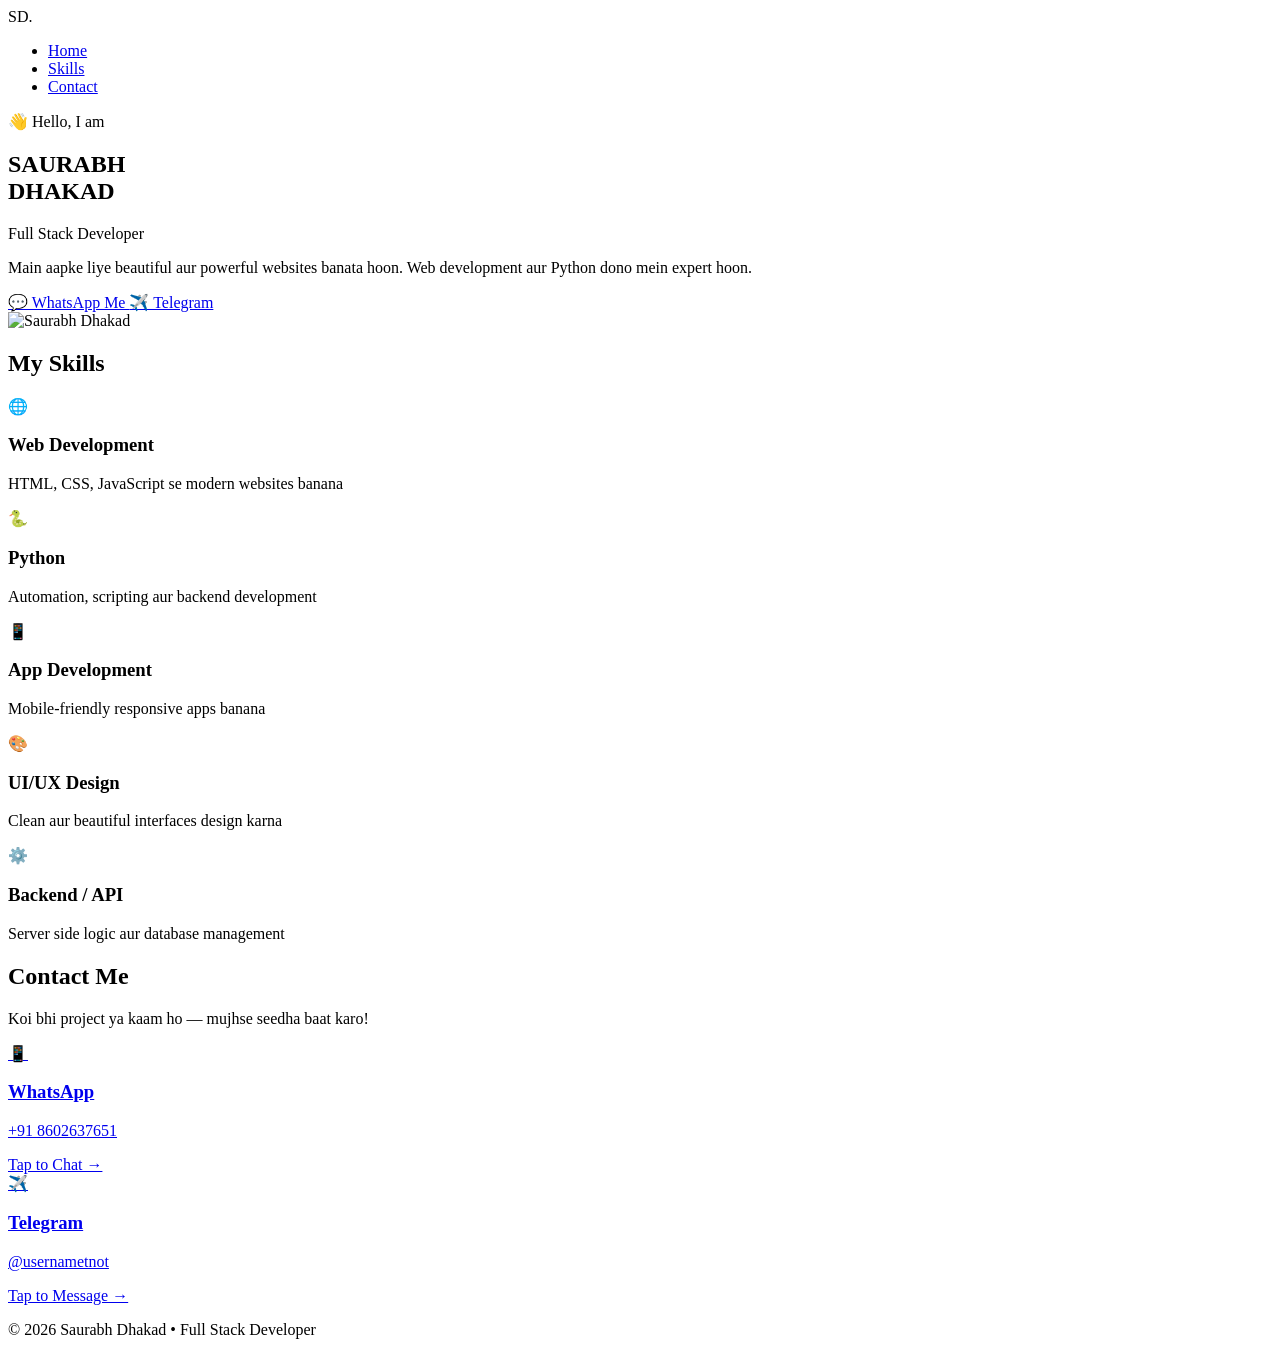
==== index.html @ 5c7d08dd "Rename my-portfolio/index.html to index.html" ====
<!DOCTYPE html>
<html lang="en">
<head>
  <meta charset="UTF-8" />
  <meta name="viewport" content="width=device-width, initial-scale=1.0"/>
  <title>Saurabh Dhakad — Developer</title>
  <link rel="stylesheet" href="style.css" />
  <link href="https://fonts.googleapis.com/css2?family=Playfair+Display:wght@700;900&family=DM+Sans:wght@300;400;500&display=swap" rel="stylesheet"/>
</head>
<body>

  <!-- NAVBAR -->
  <nav class="navbar">
    <div class="nav-logo">SD.</div>
    <ul class="nav-links">
      <li><a href="#hero">Home</a></li>
      <li><a href="#skills">Skills</a></li>
      <li><a href="#contact">Contact</a></li>
    </ul>
  </nav>

  <!-- HERO SECTION -->
  <section class="hero" id="hero">
    <div class="hero-text">
      <p class="hello-tag">👋 Hello, I am</p>
      <h1 class="name-3d">SAURABH<br/>DHAKAD</h1>
      <p class="hero-role">Full Stack <span class="highlight">Developer</span></p>
      <p class="hero-desc">
        Main aapke liye beautiful aur powerful websites banata hoon.
        Web development aur Python dono mein expert hoon.
      </p>
      <div class="hero-btns">
        <a href="https://wa.me/918602637651" target="_blank" class="btn-whatsapp">
          💬 WhatsApp Me
        </a>
        <a href="https://t.me/usernametnot" target="_blank" class="btn-telegram">
          ✈️ Telegram
        </a>
      </div>
    </div>
    <div class="hero-image">
      <img src="8b1a1d889ffdce078580e1a462065e87.jpg" alt="Saurabh Dhakad" class="dev-img"/>
    </div>
  </section>

  <!-- SKILLS SECTION -->
  <section class="skills" id="skills">
    <h2 class="section-title-3d">My Skills</h2>
    <div class="skills-grid">

      <div class="skill-card">
        <span class="skill-icon">🌐</span>
        <h3>Web Development</h3>
        <p>HTML, CSS, JavaScript se modern websites banana</p>
        <div class="skill-bar"><div class="skill-fill" style="width:90%"></div></div>
      </div>

      <div class="skill-card">
        <span class="skill-icon">🐍</span>
        <h3>Python</h3>
        <p>Automation, scripting aur backend development</p>
        <div class="skill-bar"><div class="skill-fill" style="width:85%"></div></div>
      </div>

      <div class="skill-card">
        <span class="skill-icon">📱</span>
        <h3>App Development</h3>
        <p>Mobile-friendly responsive apps banana</p>
        <div class="skill-bar"><div class="skill-fill" style="width:80%"></div></div>
      </div>

      <div class="skill-card">
        <span class="skill-icon">🎨</span>
        <h3>UI/UX Design</h3>
        <p>Clean aur beautiful interfaces design karna</p>
        <div class="skill-bar"><div class="skill-fill" style="width:85%"></div></div>
      </div>

      <div class="skill-card">
        <span class="skill-icon">⚙️</span>
        <h3>Backend / API</h3>
        <p>Server side logic aur database management</p>
        <div class="skill-bar"><div class="skill-fill" style="width:75%"></div></div>
      </div>

    </div>
  </section>

  <!-- CONTACT SECTION -->
  <section class="contact" id="contact">
    <h2 class="section-title-3d">Contact Me</h2>
    <p class="contact-sub">Koi bhi project ya kaam ho — mujhse seedha baat karo!</p>
    <div class="contact-cards">

      <a href="https://wa.me/918602637651" target="_blank" class="contact-card whatsapp-card">
        <div class="contact-icon">📱</div>
        <h3>WhatsApp</h3>
        <p>+91 8602637651</p>
        <span class="contact-action">Tap to Chat →</span>
      </a>

      <a href="https://t.me/usernametnot" target="_blank" class="contact-card telegram-card">
        <div class="contact-icon">✈️</div>
        <h3>Telegram</h3>
        <p>@usernametnot</p>
        <span class="contact-action">Tap to Message →</span>
      </a>

    </div>
  </section>

  <!-- FOOTER -->
  <footer class="footer">
    <p>© 2026 Saurabh Dhakad • Full Stack Developer</p>
  </footer>

  <script src="script.js"></script>
</body>
</html>
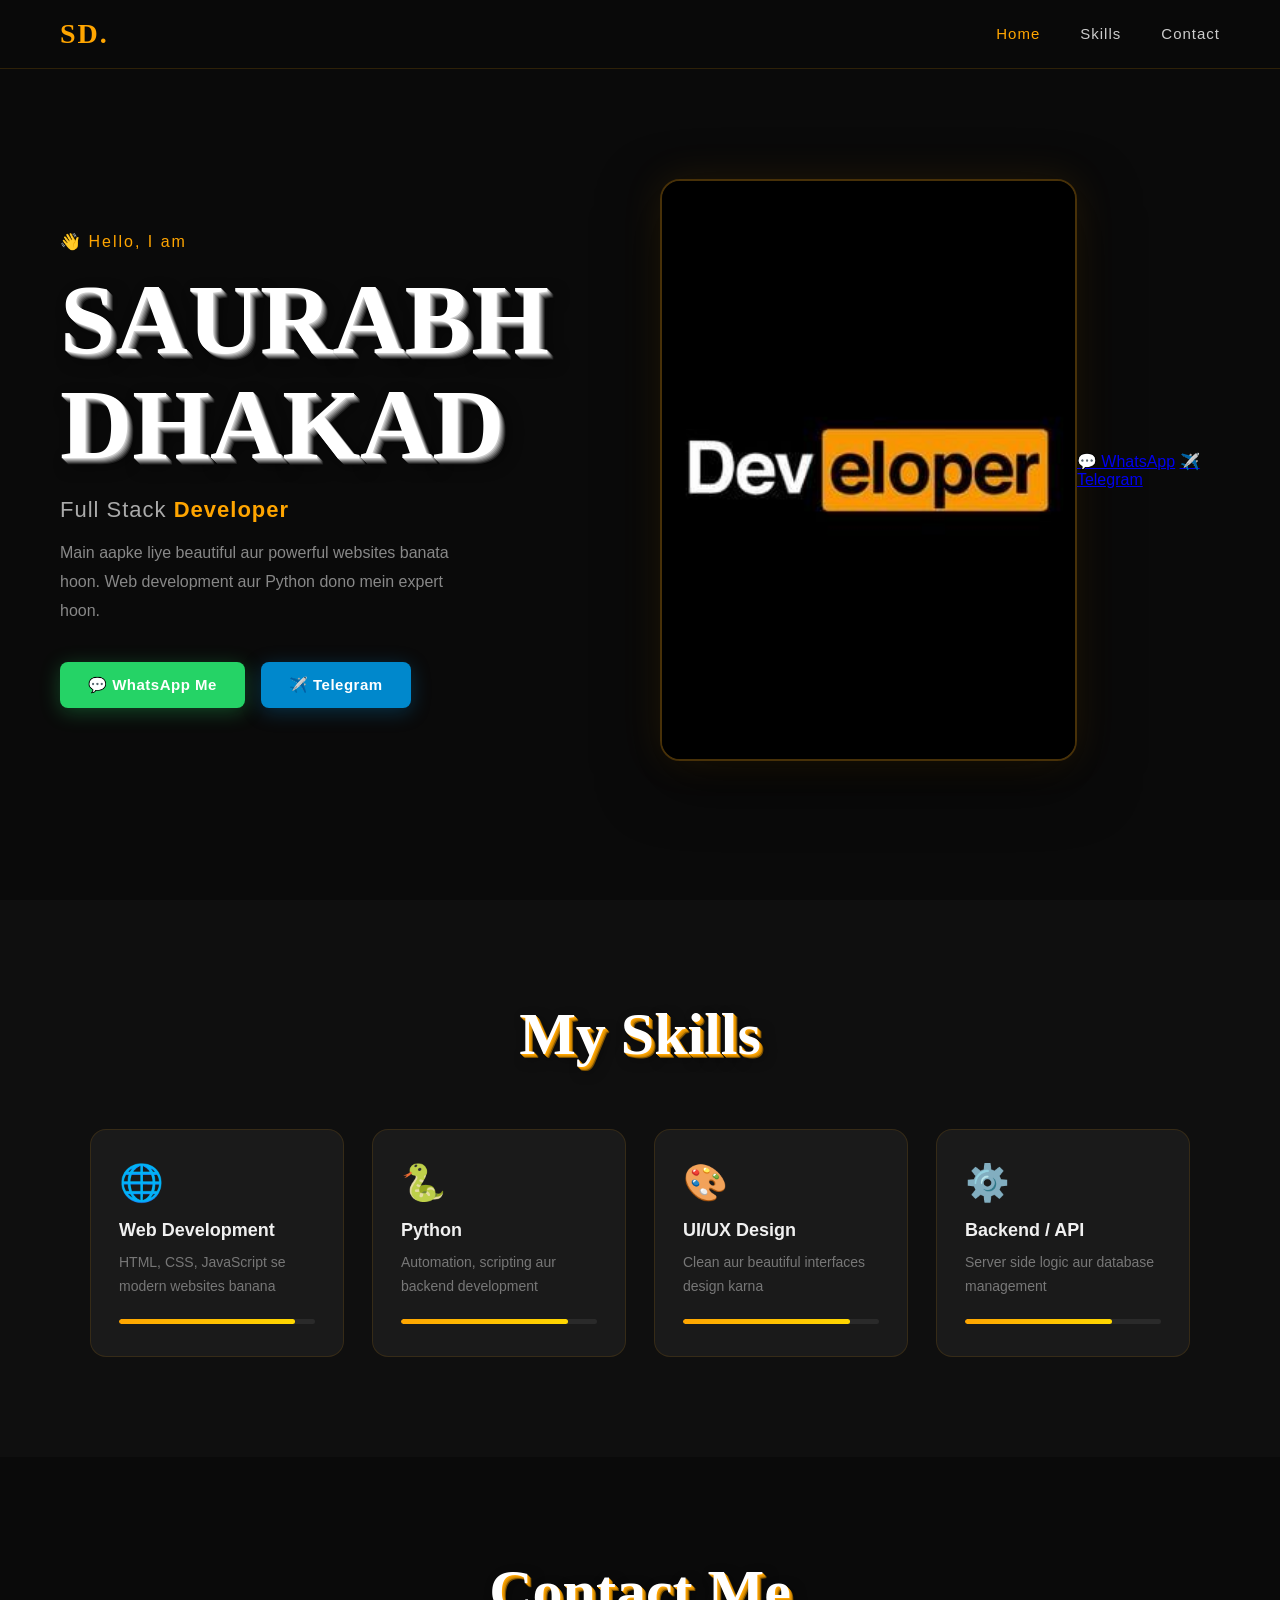
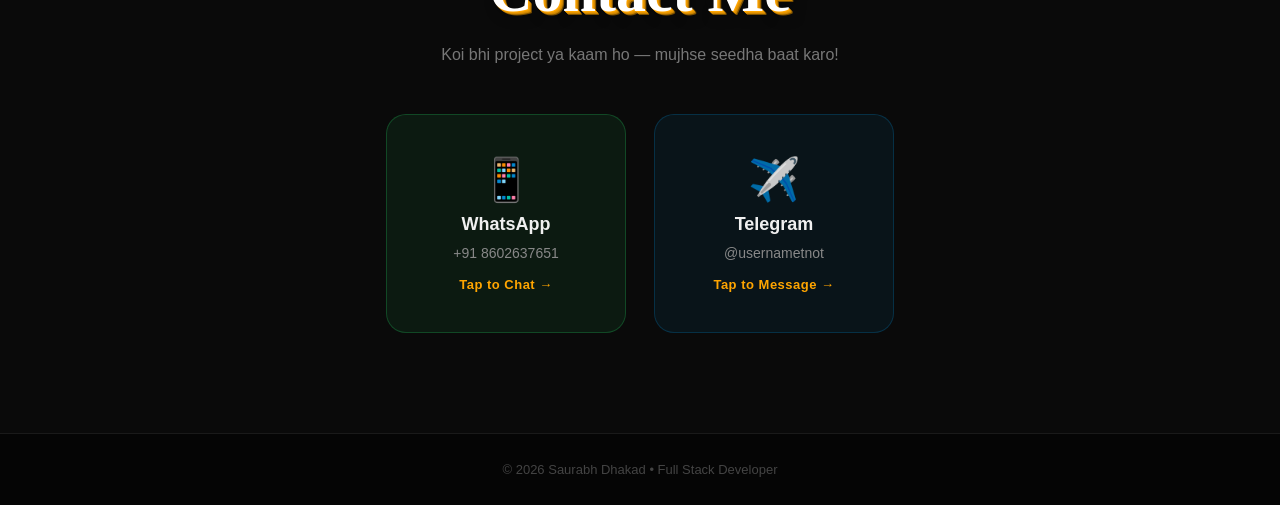
==== commit 0c75260e: "Update index.html" ====
--- a/index.html
+++ b/index.html
@@ -30,16 +30,20 @@
         Web development aur Python dono mein expert hoon.
       </p>
       <div class="hero-btns">
-        <a href="https://wa.me/918602637651" target="_blank" class="btn-whatsapp">
+        <a href="https://wa.me/918602637651" target="_blank" class="btn-whatsapp btn-drop">
           💬 WhatsApp Me
         </a>
-        <a href="https://t.me/usernametnot" target="_blank" class="btn-telegram">
+        <a href="https://t.me/usernametnot" target="_blank" class="btn-telegram btn-drop">
           ✈️ Telegram
         </a>
       </div>
     </div>
     <div class="hero-image">
       <img src="8b1a1d889ffdce078580e1a462065e87.jpg" alt="Saurabh Dhakad" class="dev-img"/>
+      <div class="img-btns">
+        <a href="https://wa.me/918602637651" target="_blank" class="img-btn img-btn-wa img-drop">💬 WhatsApp</a>
+        <a href="https://t.me/usernametnot" target="_blank" class="img-btn img-btn-tg img-drop">✈️ Telegram</a>
+      </div>
     </div>
   </section>
 
@@ -60,13 +64,6 @@
         <h3>Python</h3>
         <p>Automation, scripting aur backend development</p>
         <div class="skill-bar"><div class="skill-fill" style="width:85%"></div></div>
-      </div>
-
-      <div class="skill-card">
-        <span class="skill-icon">📱</span>
-        <h3>App Development</h3>
-        <p>Mobile-friendly responsive apps banana</p>
-        <div class="skill-bar"><div class="skill-fill" style="width:80%"></div></div>
       </div>
 
       <div class="skill-card">
--- a/style.css
+++ b/style.css
@@ -0,0 +1,433 @@
+/* ===========================
+   RESET & BASE
+=========================== */
+* {
+  margin: 0;
+  padding: 0;
+  box-sizing: border-box;
+}
+
+html {
+  scroll-behavior: smooth;
+}
+
+body {
+  font-family: 'DM Sans', sans-serif;
+  background-color: #0a0a0a;
+  color: #f0f0f0;
+  overflow-x: hidden;
+}
+
+/* ===========================
+   NAVBAR
+=========================== */
+.navbar {
+  position: fixed;
+  top: 0;
+  width: 100%;
+  z-index: 999;
+  display: flex;
+  justify-content: space-between;
+  align-items: center;
+  padding: 18px 60px;
+  background: rgba(10, 10, 10, 0.85);
+  backdrop-filter: blur(12px);
+  border-bottom: 1px solid rgba(255, 165, 0, 0.15);
+}
+
+.nav-logo {
+  font-family: 'Playfair Display', serif;
+  font-size: 28px;
+  font-weight: 900;
+  color: #FFA500;
+  letter-spacing: 2px;
+}
+
+.nav-links {
+  list-style: none;
+  display: flex;
+  gap: 40px;
+}
+
+.nav-links a {
+  text-decoration: none;
+  color: #ccc;
+  font-size: 15px;
+  font-weight: 500;
+  letter-spacing: 1px;
+  transition: color 0.3s;
+}
+
+.nav-links a:hover {
+  color: #FFA500;
+}
+
+/* ===========================
+   HERO SECTION
+=========================== */
+.hero {
+  min-height: 100vh;
+  display: flex;
+  align-items: center;
+  justify-content: space-between;
+  padding: 120px 60px 80px;
+  gap: 40px;
+}
+
+.hero-text {
+  flex: 1;
+  max-width: 560px;
+}
+
+.hello-tag {
+  font-size: 16px;
+  color: #FFA500;
+  letter-spacing: 2px;
+  margin-bottom: 16px;
+  font-weight: 500;
+}
+
+/* ===========================
+   3D TEXT EFFECT — MAIN NAME
+=========================== */
+.name-3d {
+  font-family: 'Playfair Display', serif;
+  font-size: clamp(56px, 8vw, 100px);
+  font-weight: 900;
+  line-height: 1.05;
+  color: #ffffff;
+  text-shadow:
+    1px 1px 0px #cccccc,
+    2px 2px 0px #aaaaaa,
+    3px 3px 0px #888888,
+    4px 4px 0px #666666,
+    5px 5px 0px #444444,
+    6px 6px 0px #222222,
+    7px 7px 15px rgba(0,0,0,0.6);
+  margin-bottom: 20px;
+  transition: text-shadow 0.3s ease;
+}
+
+.name-3d:hover {
+  text-shadow:
+    1px 1px 0px #FFA500,
+    2px 2px 0px #e69500,
+    3px 3px 0px #cc8400,
+    4px 4px 0px #b37300,
+    5px 5px 0px #996200,
+    6px 6px 0px #805100,
+    8px 8px 20px rgba(255, 165, 0, 0.4);
+  color: #fff;
+}
+
+.hero-role {
+  font-size: 22px;
+  font-weight: 300;
+  color: #aaa;
+  margin-bottom: 16px;
+  letter-spacing: 1px;
+}
+
+.highlight {
+  color: #FFA500;
+  font-weight: 600;
+}
+
+.hero-desc {
+  font-size: 16px;
+  color: #888;
+  line-height: 1.8;
+  margin-bottom: 36px;
+  max-width: 420px;
+}
+
+/* HERO BUTTONS */
+.hero-btns {
+  display: flex;
+  gap: 16px;
+  flex-wrap: wrap;
+}
+
+.btn-whatsapp {
+  display: inline-flex;
+  align-items: center;
+  gap: 8px;
+  padding: 14px 28px;
+  background: #25D366;
+  color: #fff;
+  text-decoration: none;
+  border-radius: 8px;
+  font-weight: 600;
+  font-size: 15px;
+  letter-spacing: 0.5px;
+  transition: transform 0.2s, box-shadow 0.2s;
+  box-shadow: 0 4px 20px rgba(37, 211, 102, 0.3);
+}
+
+.btn-whatsapp:hover {
+  transform: translateY(-3px);
+  box-shadow: 0 8px 30px rgba(37, 211, 102, 0.5);
+}
+
+.btn-telegram {
+  display: inline-flex;
+  align-items: center;
+  gap: 8px;
+  padding: 14px 28px;
+  background: #0088cc;
+  color: #fff;
+  text-decoration: none;
+  border-radius: 8px;
+  font-weight: 600;
+  font-size: 15px;
+  letter-spacing: 0.5px;
+  transition: transform 0.2s, box-shadow 0.2s;
+  box-shadow: 0 4px 20px rgba(0, 136, 204, 0.3);
+}
+
+.btn-telegram:hover {
+  transform: translateY(-3px);
+  box-shadow: 0 8px 30px rgba(0, 136, 204, 0.5);
+}
+
+/* HERO IMAGE */
+.hero-image {
+  flex: 1;
+  display: flex;
+  justify-content: center;
+  align-items: center;
+}
+
+.dev-img {
+  width: 100%;
+  max-width: 420px;
+  border-radius: 20px;
+  border: 2px solid rgba(255, 165, 0, 0.25);
+  box-shadow:
+    0 0 40px rgba(255, 165, 0, 0.1),
+    0 20px 60px rgba(0, 0, 0, 0.6);
+  transition: transform 0.4s ease, box-shadow 0.4s ease;
+}
+
+.dev-img:hover {
+  transform: scale(1.03) rotateY(3deg);
+  box-shadow:
+    0 0 60px rgba(255, 165, 0, 0.25),
+    0 30px 80px rgba(0, 0, 0, 0.7);
+}
+
+/* ===========================
+   SKILLS SECTION
+=========================== */
+.skills {
+  padding: 100px 60px;
+  background: #0f0f0f;
+}
+
+/* 3D TEXT EFFECT — SECTION TITLES */
+.section-title-3d {
+  font-family: 'Playfair Display', serif;
+  font-size: clamp(36px, 5vw, 60px);
+  font-weight: 900;
+  text-align: center;
+  margin-bottom: 60px;
+  color: #ffffff;
+  text-shadow:
+    1px 1px 0px #FFA500,
+    2px 2px 0px #e69500,
+    3px 3px 0px #cc8400,
+    4px 4px 0px #7a4f00,
+    5px 5px 12px rgba(0,0,0,0.5);
+}
+
+.skills-grid {
+  display: grid;
+  grid-template-columns: repeat(auto-fit, minmax(240px, 1fr));
+  gap: 28px;
+  max-width: 1100px;
+  margin: 0 auto;
+}
+
+.skill-card {
+  background: #1a1a1a;
+  border: 1px solid rgba(255, 165, 0, 0.12);
+  border-radius: 16px;
+  padding: 32px 28px;
+  transition: transform 0.3s ease, border-color 0.3s ease, box-shadow 0.3s ease;
+}
+
+.skill-card:hover {
+  transform: translateY(-8px) rotateX(3deg);
+  border-color: rgba(255, 165, 0, 0.5);
+  box-shadow: 0 16px 40px rgba(255, 165, 0, 0.12);
+}
+
+.skill-icon {
+  font-size: 36px;
+  display: block;
+  margin-bottom: 16px;
+}
+
+.skill-card h3 {
+  font-size: 18px;
+  font-weight: 600;
+  color: #f0f0f0;
+  margin-bottom: 10px;
+}
+
+.skill-card p {
+  font-size: 14px;
+  color: #777;
+  line-height: 1.7;
+  margin-bottom: 20px;
+}
+
+.skill-bar {
+  height: 5px;
+  background: #2a2a2a;
+  border-radius: 999px;
+  overflow: hidden;
+}
+
+.skill-fill {
+  height: 100%;
+  background: linear-gradient(90deg, #FFA500, #FFD700);
+  border-radius: 999px;
+  animation: fillBar 1.5s ease forwards;
+  transform-origin: left;
+}
+
+@keyframes fillBar {
+  from { width: 0% !important; }
+  to   { /* width stays as inline style */ }
+}
+
+/* ===========================
+   CONTACT SECTION
+=========================== */
+.contact {
+  padding: 100px 60px;
+  background: #0a0a0a;
+  text-align: center;
+}
+
+.contact-sub {
+  color: #777;
+  font-size: 16px;
+  margin-top: -40px;
+  margin-bottom: 50px;
+}
+
+.contact-cards {
+  display: flex;
+  justify-content: center;
+  gap: 28px;
+  flex-wrap: wrap;
+}
+
+.contact-card {
+  display: flex;
+  flex-direction: column;
+  align-items: center;
+  gap: 10px;
+  padding: 40px 50px;
+  border-radius: 20px;
+  text-decoration: none;
+  width: 240px;
+  transition: transform 0.3s ease, box-shadow 0.3s ease;
+}
+
+.whatsapp-card {
+  background: rgba(37, 211, 102, 0.08);
+  border: 1px solid rgba(37, 211, 102, 0.25);
+}
+
+.whatsapp-card:hover {
+  transform: translateY(-8px);
+  box-shadow: 0 20px 50px rgba(37, 211, 102, 0.2);
+}
+
+.telegram-card {
+  background: rgba(0, 136, 204, 0.08);
+  border: 1px solid rgba(0, 136, 204, 0.25);
+}
+
+.telegram-card:hover {
+  transform: translateY(-8px);
+  box-shadow: 0 20px 50px rgba(0, 136, 204, 0.2);
+}
+
+.contact-icon {
+  font-size: 42px;
+}
+
+.contact-card h3 {
+  font-size: 18px;
+  font-weight: 700;
+  color: #f0f0f0;
+}
+
+.contact-card p {
+  font-size: 14px;
+  color: #888;
+}
+
+.contact-action {
+  font-size: 13px;
+  color: #FFA500;
+  font-weight: 600;
+  letter-spacing: 0.5px;
+  margin-top: 6px;
+}
+
+/* ===========================
+   FOOTER
+=========================== */
+.footer {
+  text-align: center;
+  padding: 28px;
+  background: #050505;
+  color: #444;
+  font-size: 13px;
+  border-top: 1px solid #1a1a1a;
+}
+
+/* ===========================
+   RESPONSIVE — MOBILE
+=========================== */
+@media (max-width: 768px) {
+  .navbar {
+    padding: 16px 24px;
+  }
+
+  .nav-links {
+    gap: 20px;
+  }
+
+  .hero {
+    flex-direction: column;
+    padding: 100px 24px 60px;
+    text-align: center;
+  }
+
+  .hero-desc {
+    margin: 0 auto 30px;
+  }
+
+  .hero-btns {
+    justify-content: center;
+  }
+
+  .dev-img {
+    max-width: 300px;
+  }
+
+  .skills {
+    padding: 70px 24px;
+  }
+
+  .contact {
+    padding: 70px 24px;
+  }
+  }
+  
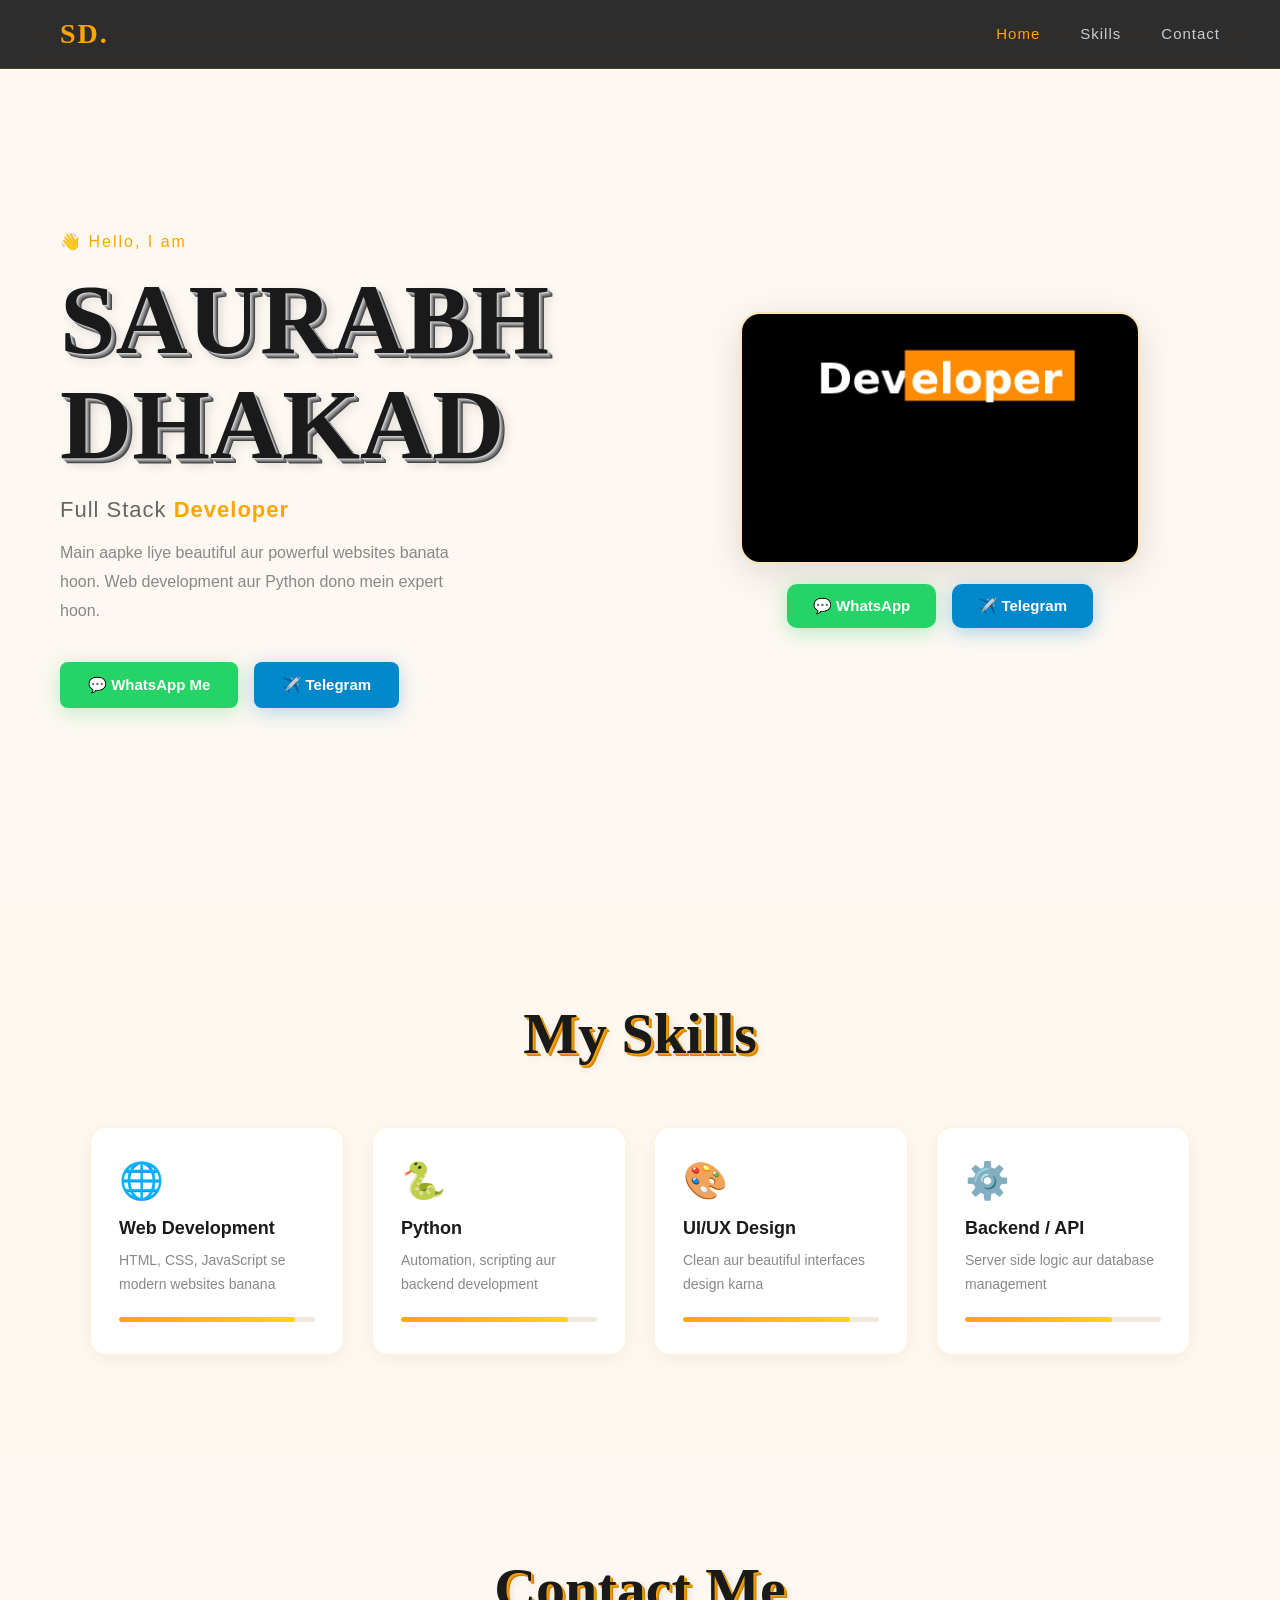
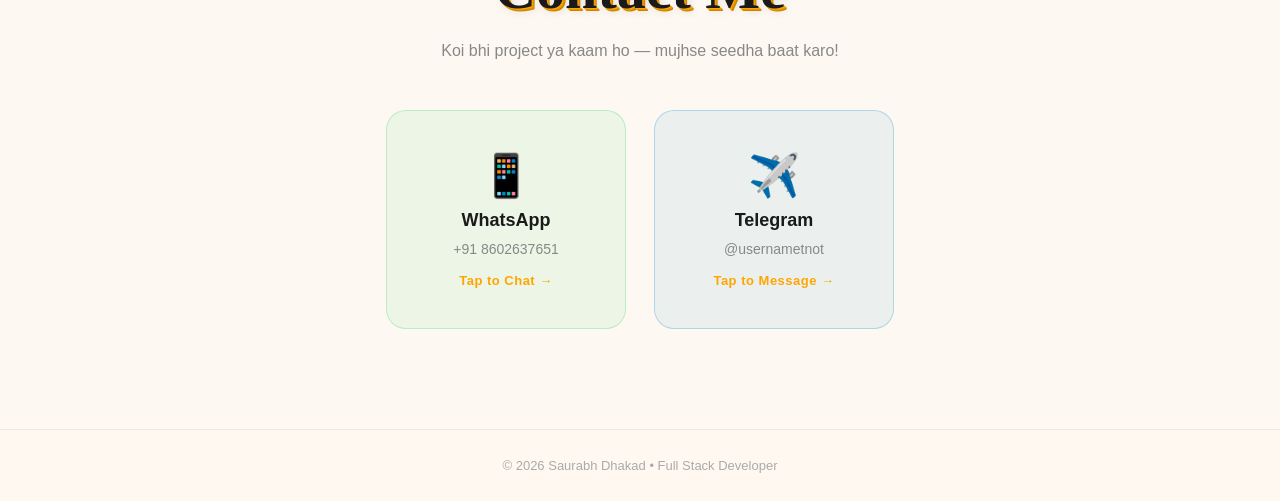
==== commit cead6868: "Update index.html" ====
--- a/index.html
+++ b/index.html
@@ -39,7 +39,7 @@
       </div>
     </div>
     <div class="hero-image">
-      <img src="8b1a1d889ffdce078580e1a462065e87.jpg" alt="Saurabh Dhakad" class="dev-img"/>
+      <img src="8b1a1d889ffdce078580e1a462065e87.jpg.gif" alt="Saurabh Dhakad" class="dev-img"/>
       <div class="img-btns">
         <a href="https://wa.me/918602637651" target="_blank" class="img-btn img-btn-wa img-drop">💬 WhatsApp</a>
         <a href="https://t.me/usernametnot" target="_blank" class="img-btn img-btn-tg img-drop">✈️ Telegram</a>
--- a/style.css
+++ b/style.css
@@ -13,8 +13,8 @@
 
 body {
   font-family: 'DM Sans', sans-serif;
-  background-color: #0a0a0a;
-  color: #f0f0f0;
+  background-color: #fdf8f2;
+  color: #1a1a1a;
   overflow-x: hidden;
 }
 
@@ -30,9 +30,10 @@
   justify-content: space-between;
   align-items: center;
   padding: 18px 60px;
-  background: rgba(10, 10, 10, 0.85);
+  background: rgba(253, 248, 242, 0.92);
   backdrop-filter: blur(12px);
-  border-bottom: 1px solid rgba(255, 165, 0, 0.15);
+  border-bottom: 1px solid rgba(255, 165, 0, 0.2);
+  box-shadow: 0 2px 20px rgba(0,0,0,0.06);
 }
 
 .nav-logo {
@@ -51,7 +52,7 @@
 
 .nav-links a {
   text-decoration: none;
-  color: #ccc;
+  color: #555;
   font-size: 15px;
   font-weight: 500;
   letter-spacing: 1px;
@@ -72,6 +73,7 @@
   justify-content: space-between;
   padding: 120px 60px 80px;
   gap: 40px;
+  background: #fdf8f2;
 }
 
 .hero-text {
@@ -88,22 +90,21 @@
 }
 
 /* ===========================
-   3D TEXT EFFECT — MAIN NAME
+   3D TEXT EFFECT
 =========================== */
 .name-3d {
   font-family: 'Playfair Display', serif;
   font-size: clamp(56px, 8vw, 100px);
   font-weight: 900;
   line-height: 1.05;
-  color: #ffffff;
+  color: #1a1a1a;
   text-shadow:
     1px 1px 0px #cccccc,
     2px 2px 0px #aaaaaa,
     3px 3px 0px #888888,
     4px 4px 0px #666666,
     5px 5px 0px #444444,
-    6px 6px 0px #222222,
-    7px 7px 15px rgba(0,0,0,0.6);
+    6px 6px 12px rgba(0,0,0,0.15);
   margin-bottom: 20px;
   transition: text-shadow 0.3s ease;
 }
@@ -115,15 +116,13 @@
     3px 3px 0px #cc8400,
     4px 4px 0px #b37300,
     5px 5px 0px #996200,
-    6px 6px 0px #805100,
-    8px 8px 20px rgba(255, 165, 0, 0.4);
-  color: #fff;
+    6px 6px 20px rgba(255,165,0,0.3);
 }
 
 .hero-role {
   font-size: 22px;
   font-weight: 300;
-  color: #aaa;
+  color: #666;
   margin-bottom: 16px;
   letter-spacing: 1px;
 }
@@ -141,11 +140,28 @@
   max-width: 420px;
 }
 
-/* HERO BUTTONS */
+/* HERO TEXT BUTTONS */
 .hero-btns {
   display: flex;
   gap: 16px;
   flex-wrap: wrap;
+}
+
+/* DROP ANIMATION — upar se girna */
+.btn-drop {
+  opacity: 0;
+  transform: translateY(-60px);
+  animation: dropDown 0.6s cubic-bezier(0.34, 1.56, 0.64, 1) forwards;
+}
+
+.btn-drop:nth-child(1) { animation-delay: 0.3s; }
+.btn-drop:nth-child(2) { animation-delay: 0.55s; }
+
+@keyframes dropDown {
+  0%   { opacity: 0; transform: translateY(-60px); }
+  60%  { transform: translateY(8px); }
+  80%  { transform: translateY(-4px); }
+  100% { opacity: 1; transform: translateY(0); }
 }
 
 .btn-whatsapp {
@@ -159,14 +175,13 @@
   border-radius: 8px;
   font-weight: 600;
   font-size: 15px;
-  letter-spacing: 0.5px;
   transition: transform 0.2s, box-shadow 0.2s;
-  box-shadow: 0 4px 20px rgba(37, 211, 102, 0.3);
+  box-shadow: 0 4px 20px rgba(37,211,102,0.3);
 }
 
 .btn-whatsapp:hover {
   transform: translateY(-3px);
-  box-shadow: 0 8px 30px rgba(37, 211, 102, 0.5);
+  box-shadow: 0 8px 30px rgba(37,211,102,0.45);
 }
 
 .btn-telegram {
@@ -180,40 +195,80 @@
   border-radius: 8px;
   font-weight: 600;
   font-size: 15px;
-  letter-spacing: 0.5px;
   transition: transform 0.2s, box-shadow 0.2s;
-  box-shadow: 0 4px 20px rgba(0, 136, 204, 0.3);
+  box-shadow: 0 4px 20px rgba(0,136,204,0.3);
 }
 
 .btn-telegram:hover {
   transform: translateY(-3px);
-  box-shadow: 0 8px 30px rgba(0, 136, 204, 0.5);
-}
-
-/* HERO IMAGE */
+  box-shadow: 0 8px 30px rgba(0,136,204,0.45);
+}
+
+/* ===========================
+   HERO IMAGE + IMAGE BUTTONS
+=========================== */
 .hero-image {
   flex: 1;
   display: flex;
+  flex-direction: column;
   justify-content: center;
   align-items: center;
+  gap: 20px;
+  position: relative;
 }
 
 .dev-img {
   width: 100%;
-  max-width: 420px;
+  max-width: 400px;
   border-radius: 20px;
-  border: 2px solid rgba(255, 165, 0, 0.25);
-  box-shadow:
-    0 0 40px rgba(255, 165, 0, 0.1),
-    0 20px 60px rgba(0, 0, 0, 0.6);
+  border: 2px solid rgba(255,165,0,0.25);
+  box-shadow: 0 10px 40px rgba(0,0,0,0.12);
   transition: transform 0.4s ease, box-shadow 0.4s ease;
 }
 
 .dev-img:hover {
   transform: scale(1.03) rotateY(3deg);
-  box-shadow:
-    0 0 60px rgba(255, 165, 0, 0.25),
-    0 30px 80px rgba(0, 0, 0, 0.7);
+  box-shadow: 0 20px 60px rgba(255,165,0,0.2);
+}
+
+/* BUTTONS BELOW IMAGE — DROP ANIMATION */
+.img-btns {
+  display: flex;
+  gap: 16px;
+  flex-wrap: wrap;
+  justify-content: center;
+}
+
+.img-btn {
+  display: inline-flex;
+  align-items: center;
+  gap: 8px;
+  padding: 13px 26px;
+  border-radius: 10px;
+  font-weight: 700;
+  font-size: 15px;
+  text-decoration: none;
+  color: #fff;
+  opacity: 0;
+  transform: translateY(-80px);
+  transition: transform 0.2s, box-shadow 0.2s;
+}
+
+.img-btn-wa {
+  background: #25D366;
+  box-shadow: 0 4px 20px rgba(37,211,102,0.35);
+  animation: dropDown 0.7s cubic-bezier(0.34, 1.56, 0.64, 1) 0.8s forwards;
+}
+
+.img-btn-tg {
+  background: #0088cc;
+  box-shadow: 0 4px 20px rgba(0,136,204,0.35);
+  animation: dropDown 0.7s cubic-bezier(0.34, 1.56, 0.64, 1) 1.05s forwards;
+}
+
+.img-btn:hover {
+  transform: translateY(-4px) !important;
+  opacity: 1 !important;
 }
 
 /* ===========================
@@ -221,23 +276,21 @@
 =========================== */
 .skills {
   padding: 100px 60px;
-  background: #0f0f0f;
-}
-
-/* 3D TEXT EFFECT — SECTION TITLES */
+  background: #fff8f0;
+}
+
 .section-title-3d {
   font-family: 'Playfair Display', serif;
-  font-size: clamp(36px, 5vw, 60px);
+  font-size: clamp(36px, 5vw, 58px);
   font-weight: 900;
   text-align: center;
   margin-bottom: 60px;
-  color: #ffffff;
+  color: #1a1a1a;
   text-shadow:
     1px 1px 0px #FFA500,
     2px 2px 0px #e69500,
     3px 3px 0px #cc8400,
-    4px 4px 0px #7a4f00,
-    5px 5px 12px rgba(0,0,0,0.5);
+    4px 4px 8px rgba(0,0,0,0.1);
 }
 
 .skills-grid {
@@ -249,17 +302,18 @@
 }
 
 .skill-card {
-  background: #1a1a1a;
-  border: 1px solid rgba(255, 165, 0, 0.12);
+  background: #ffffff;
+  border: 1px solid rgba(255,165,0,0.15);
   border-radius: 16px;
   padding: 32px 28px;
+  box-shadow: 0 4px 20px rgba(0,0,0,0.05);
   transition: transform 0.3s ease, border-color 0.3s ease, box-shadow 0.3s ease;
 }
 
 .skill-card:hover {
   transform: translateY(-8px) rotateX(3deg);
-  border-color: rgba(255, 165, 0, 0.5);
-  box-shadow: 0 16px 40px rgba(255, 165, 0, 0.12);
+  border-color: rgba(255,165,0,0.5);
+  box-shadow: 0 16px 40px rgba(255,165,0,0.12);
 }
 
 .skill-icon {
@@ -271,20 +325,20 @@
 .skill-card h3 {
   font-size: 18px;
   font-weight: 600;
-  color: #f0f0f0;
+  color: #1a1a1a;
   margin-bottom: 10px;
 }
 
 .skill-card p {
   font-size: 14px;
-  color: #777;
+  color: #888;
   line-height: 1.7;
   margin-bottom: 20px;
 }
 
 .skill-bar {
   height: 5px;
-  background: #2a2a2a;
+  background: #f0e8dc;
   border-radius: 999px;
   overflow: hidden;
 }
@@ -293,13 +347,6 @@
   height: 100%;
   background: linear-gradient(90deg, #FFA500, #FFD700);
   border-radius: 999px;
-  animation: fillBar 1.5s ease forwards;
-  transform-origin: left;
-}
-
-@keyframes fillBar {
-  from { width: 0% !important; }
-  to   { /* width stays as inline style */ }
 }
 
 /* ===========================
@@ -307,12 +354,12 @@
 =========================== */
 .contact {
   padding: 100px 60px;
-  background: #0a0a0a;
+  background: #fdf8f2;
   text-align: center;
 }
 
 .contact-sub {
-  color: #777;
+  color: #888;
   font-size: 16px;
   margin-top: -40px;
   margin-bottom: 50px;
@@ -338,23 +385,23 @@
 }
 
 .whatsapp-card {
-  background: rgba(37, 211, 102, 0.08);
-  border: 1px solid rgba(37, 211, 102, 0.25);
+  background: rgba(37,211,102,0.07);
+  border: 1px solid rgba(37,211,102,0.25);
 }
 
 .whatsapp-card:hover {
   transform: translateY(-8px);
-  box-shadow: 0 20px 50px rgba(37, 211, 102, 0.2);
+  box-shadow: 0 20px 50px rgba(37,211,102,0.18);
 }
 
 .telegram-card {
-  background: rgba(0, 136, 204, 0.08);
-  border: 1px solid rgba(0, 136, 204, 0.25);
+  background: rgba(0,136,204,0.07);
+  border: 1px solid rgba(0,136,204,0.25);
 }
 
 .telegram-card:hover {
   transform: translateY(-8px);
-  box-shadow: 0 20px 50px rgba(0, 136, 204, 0.2);
+  box-shadow: 0 20px 50px rgba(0,136,204,0.18);
 }
 
 .contact-icon {
@@ -364,7 +411,7 @@
 .contact-card h3 {
   font-size: 18px;
   font-weight: 700;
-  color: #f0f0f0;
+  color: #1a1a1a;
 }
 
 .contact-card p {
@@ -386,23 +433,18 @@
 .footer {
   text-align: center;
   padding: 28px;
-  background: #050505;
-  color: #444;
+  background: #fff8f0;
+  color: #aaa;
   font-size: 13px;
-  border-top: 1px solid #1a1a1a;
-}
-
-/* ===========================
-   RESPONSIVE — MOBILE
+  border-top: 1px solid #f0e8dc;
+}
+
+/* ===========================
+   RESPONSIVE
 =========================== */
 @media (max-width: 768px) {
-  .navbar {
-    padding: 16px 24px;
-  }
-
-  .nav-links {
-    gap: 20px;
-  }
+  .navbar { padding: 16px 24px; }
+  .nav-links { gap: 20px; }
 
   .hero {
     flex-direction: column;
@@ -410,24 +452,9 @@
     text-align: center;
   }
 
-  .hero-desc {
-    margin: 0 auto 30px;
-  }
-
-  .hero-btns {
-    justify-content: center;
-  }
-
-  .dev-img {
-    max-width: 300px;
-  }
-
-  .skills {
-    padding: 70px 24px;
-  }
-
-  .contact {
-    padding: 70px 24px;
-  }
-  }
-  
+  .hero-desc { margin: 0 auto 30px; }
+  .hero-btns { justify-content: center; }
+  .dev-img { max-width: 300px; }
+  .skills { padding: 70px 24px; }
+  .contact { padding: 70px 24px; }
+}
